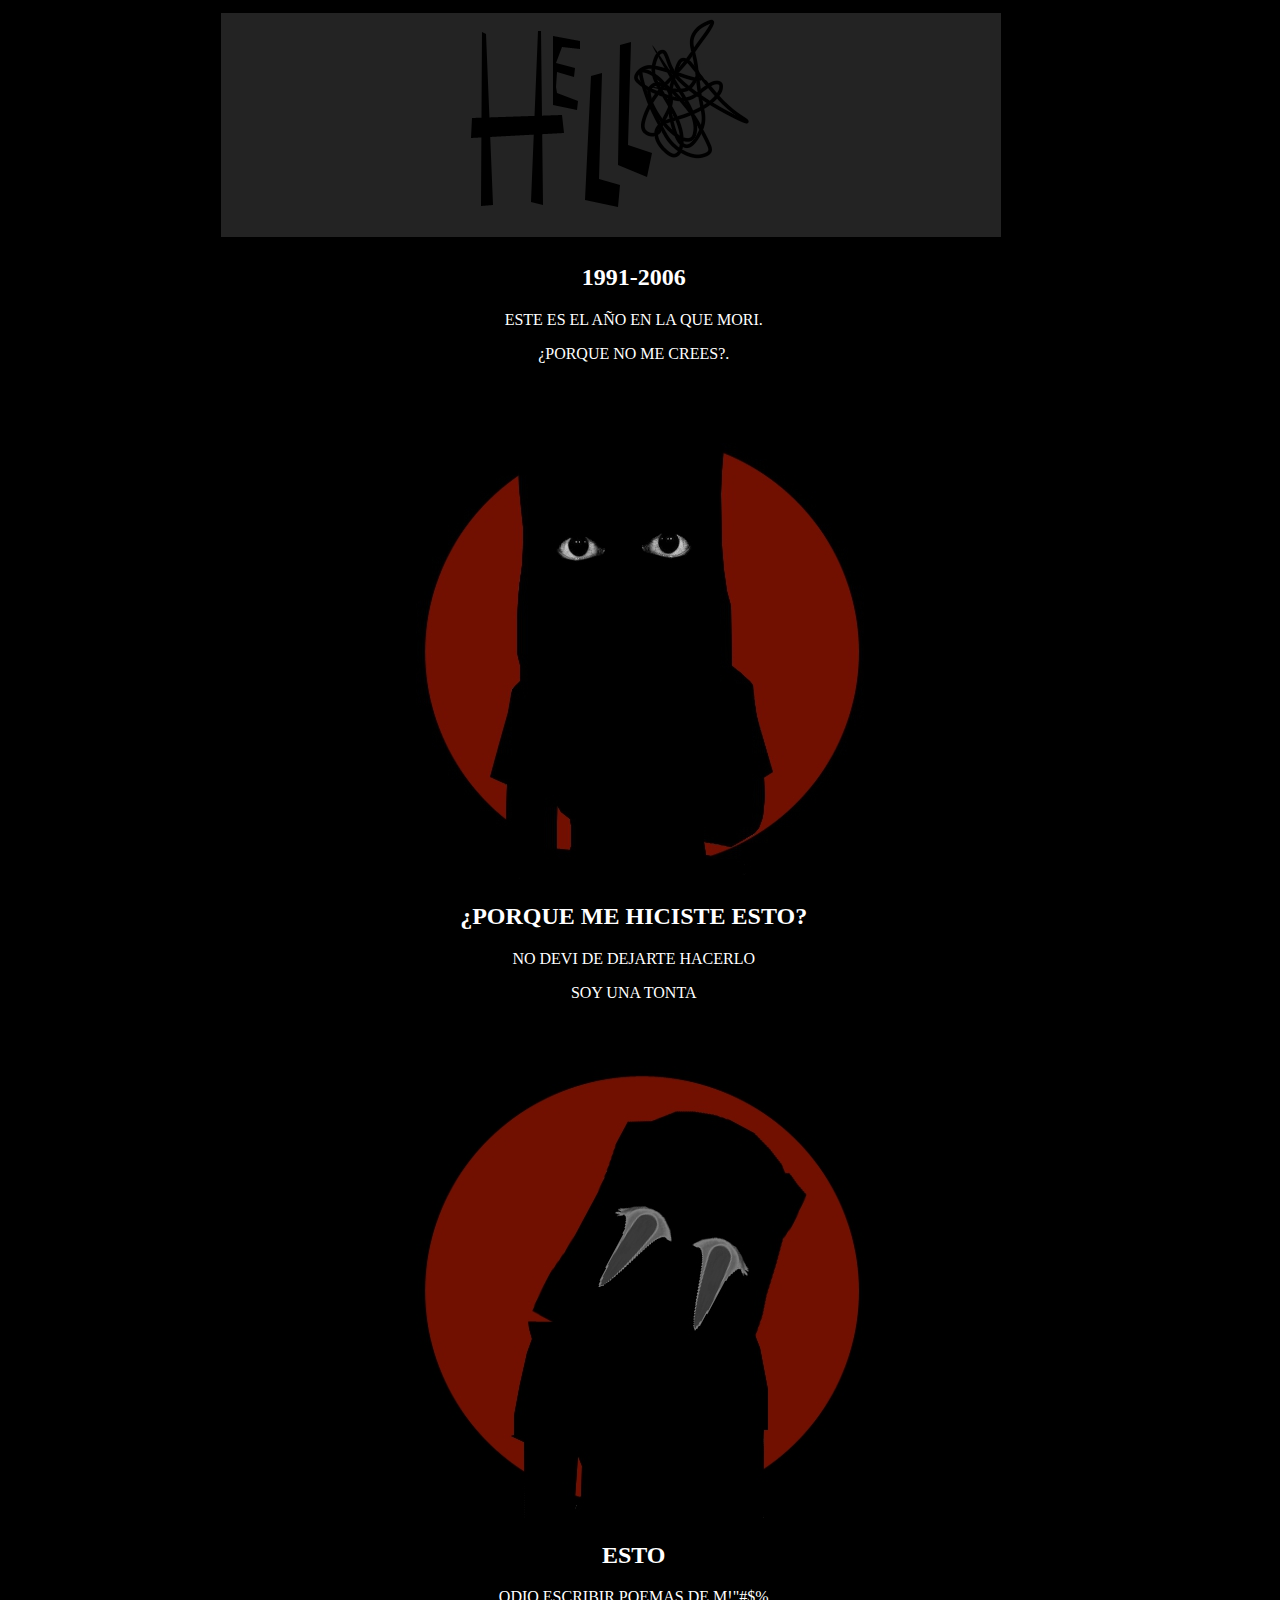
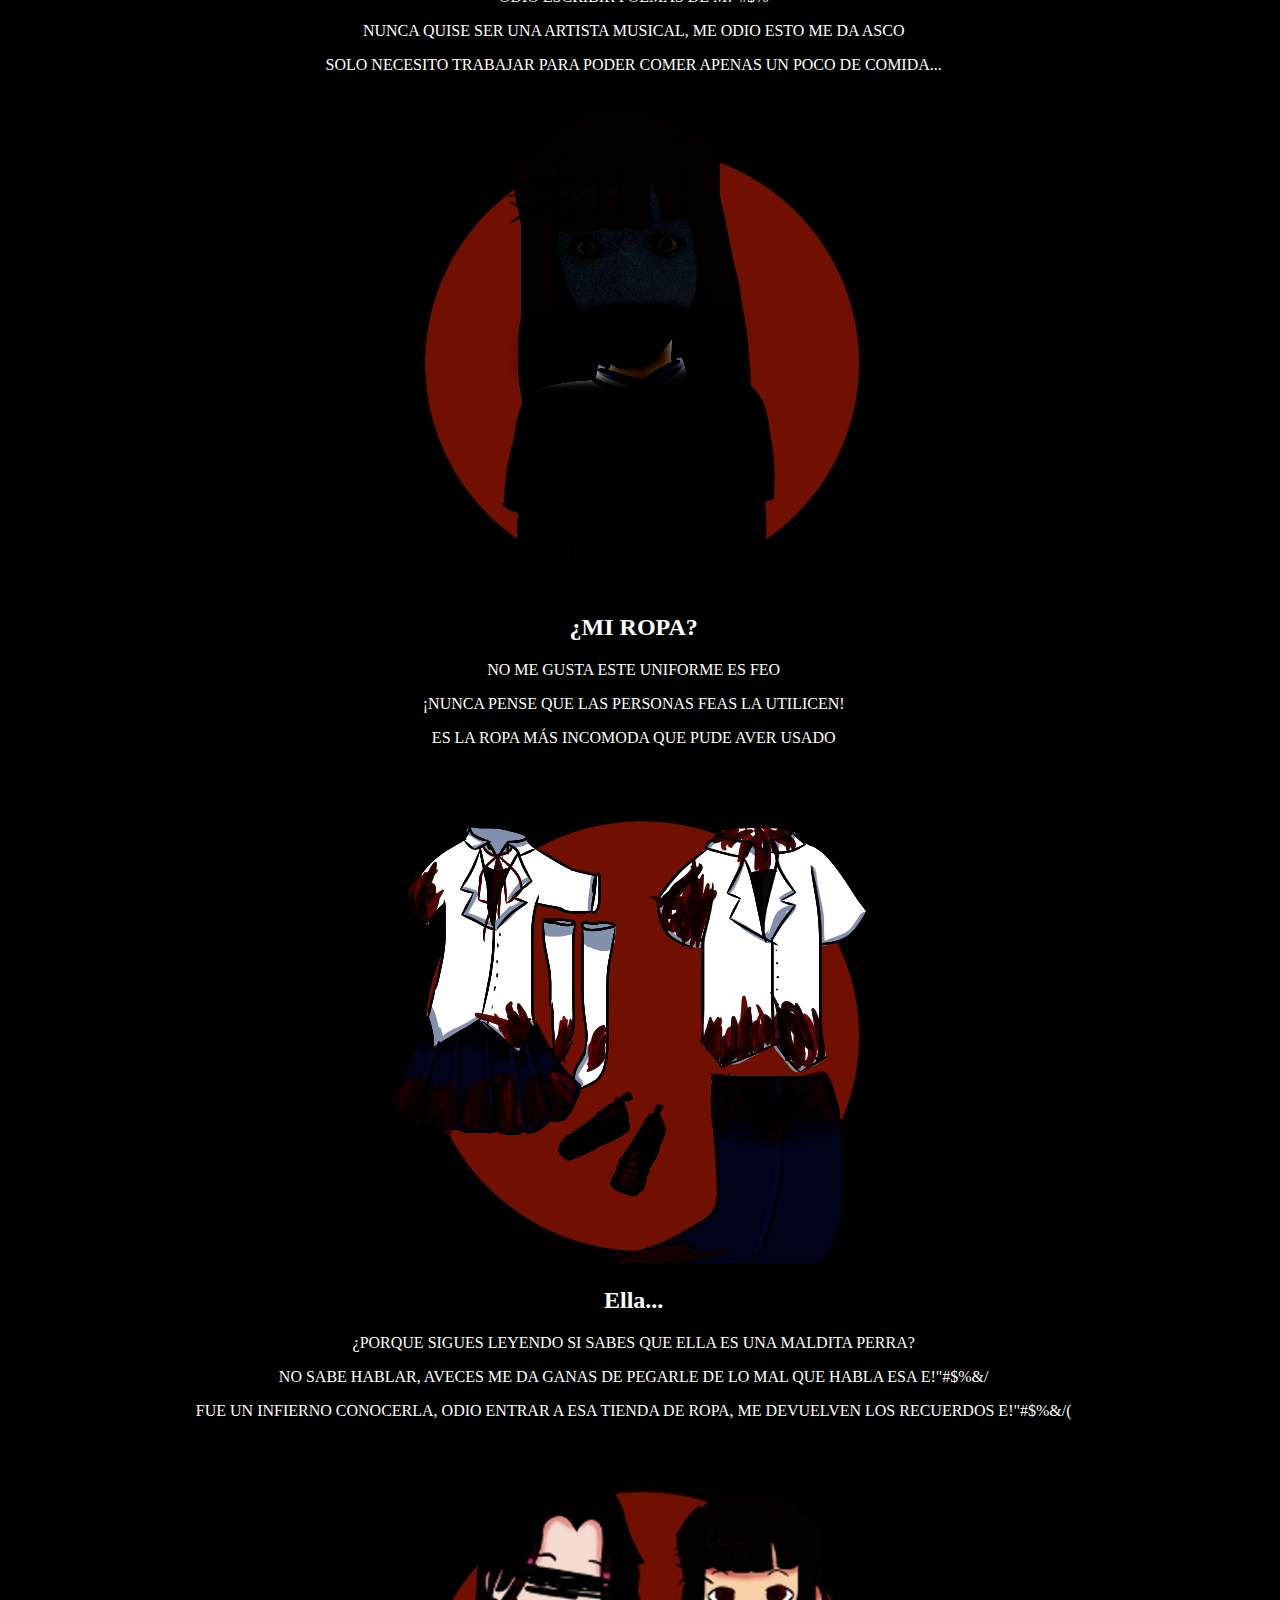
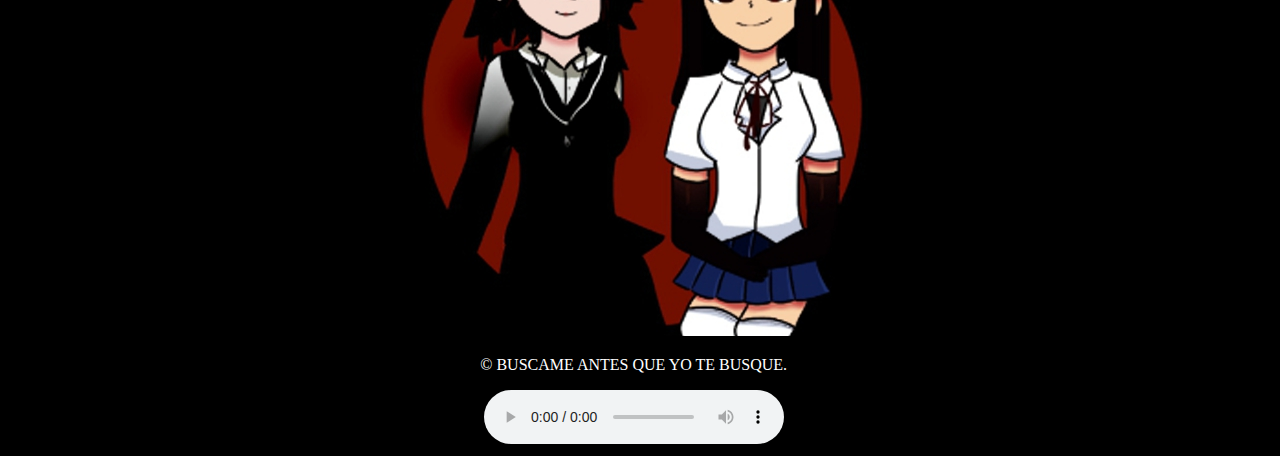
==== hell.html @ 304c25f7 "Add files via upload" ====
<!DOCTYPE html>
<html lang="es">
<head>
    <meta charset="UTF-8">
    <meta name="viewport" content="width=device-width, initial-scale=1.0">
    <title>Que hiciste...</title>
    <link rel="stylesheet" href="styles.css"> <!-- Enlaza tu archivo CSS (opcional) -->
</head>
<body>
    <div class="resolucion">
        <div class="desktop">

        </div>
        <div class="tablet">

        </div>
        <div class="movil">

        </div>
<body background="Pagina/Fondo1.jpg" text="white"> 
    <center><img src="Pagina/Logoh.png" style="width: -600px"></center>
    <header>
        <div src="Pagina/Logo.jpg">
    </header>

    <main>
        <article>
        <center><h2>1991-2006</h2></center>
        <center><p>ESTE ES EL AÑO EN LA QUE MORI.</p></center>
        <center><p>¿PORQUE NO ME CREES?.<p></center>
        <center><img src="Pagina/imagenh.jpg"></center>
        <center><h2>¿PORQUE ME HICISTE ESTO?</h2>
        <center><p>NO DEVI DE DEJARTE HACERLO<p>
        <center><p>SOY UNA TONTA<p></center>
        <center><img src="Pagina/Lilih.jpg"></center>
        </article>

        <center><h2>ESTO</h2></center>
        <center><p>ODIO ESCRIBIR POEMAS DE M!"#$%</p></center>
        <center><p>NUNCA QUISE SER UNA ARTISTA MUSICAL, ME ODIO ESTO ME DA ASCO</p></center>
        <center><p>SOLO NECESITO TRABAJAR PARA PODER COMER APENAS UN POCO DE COMIDA...</p></center>
        <article>
        <center><img src="Pagina/lalih.jpg"></center>

        <article>
        <center><h2>¿MI ROPA?</h2></center>
        <center><p>NO ME GUSTA ESTE UNIFORME ES FEO</p></center>
        <center><P>¡NUNCA PENSE QUE LAS PERSONAS FEAS LA UTILICEN!</P></center>
        <center><P>ES LA ROPA MÁS INCOMODA QUE PUDE AVER USADO</center>
        <center><img src="Pagina/ropah.png"></center>
        <center><h2>Ella...</h2></center>
        <center><p>¿PORQUE SIGUES LEYENDO SI SABES QUE ELLA ES UNA MALDITA PERRA?</p></center>
        <center><p>NO SABE HABLAR, AVECES ME DA GANAS DE PEGARLE DE LO MAL QUE HABLA ESA E!"#$%&/</p></center>
        <center><p>FUE UN INFIERNO CONOCERLA, ODIO ENTRAR A ESA TIENDA DE ROPA, ME DEVUELVEN LOS RECUERDOS E!"#$%&/(</p></center>
        <center><img src="Pagina/2.jpg"></center>
   <center><p>&copy; BUSCAME ANTES QUE YO TE BUSQUE.</p></center>
    </footer>

</body> 

</html>

<center><audio controls>
<source src="Pagina/Lili.mp3"></center>
---- styles.css ----
.resolucion {
    width: 99%;
    text-align: center;
}
/**Movil**/
@media  (max-width: 767px){
    .desktop{
        display: none;

    }
    .tablet{
        display: none;

    }
}
/**Tablet**/
@media  (min-width: 768px) and (max-width: 990px){
    .desktop{
        display: none;
    }
    .movil{
        display: none;        
    }
}
/**Escritorio**/
@media  (min-width: 991px){
    .tablet{
        display: none;
    }
    .movil{
        display: none;
    }
}
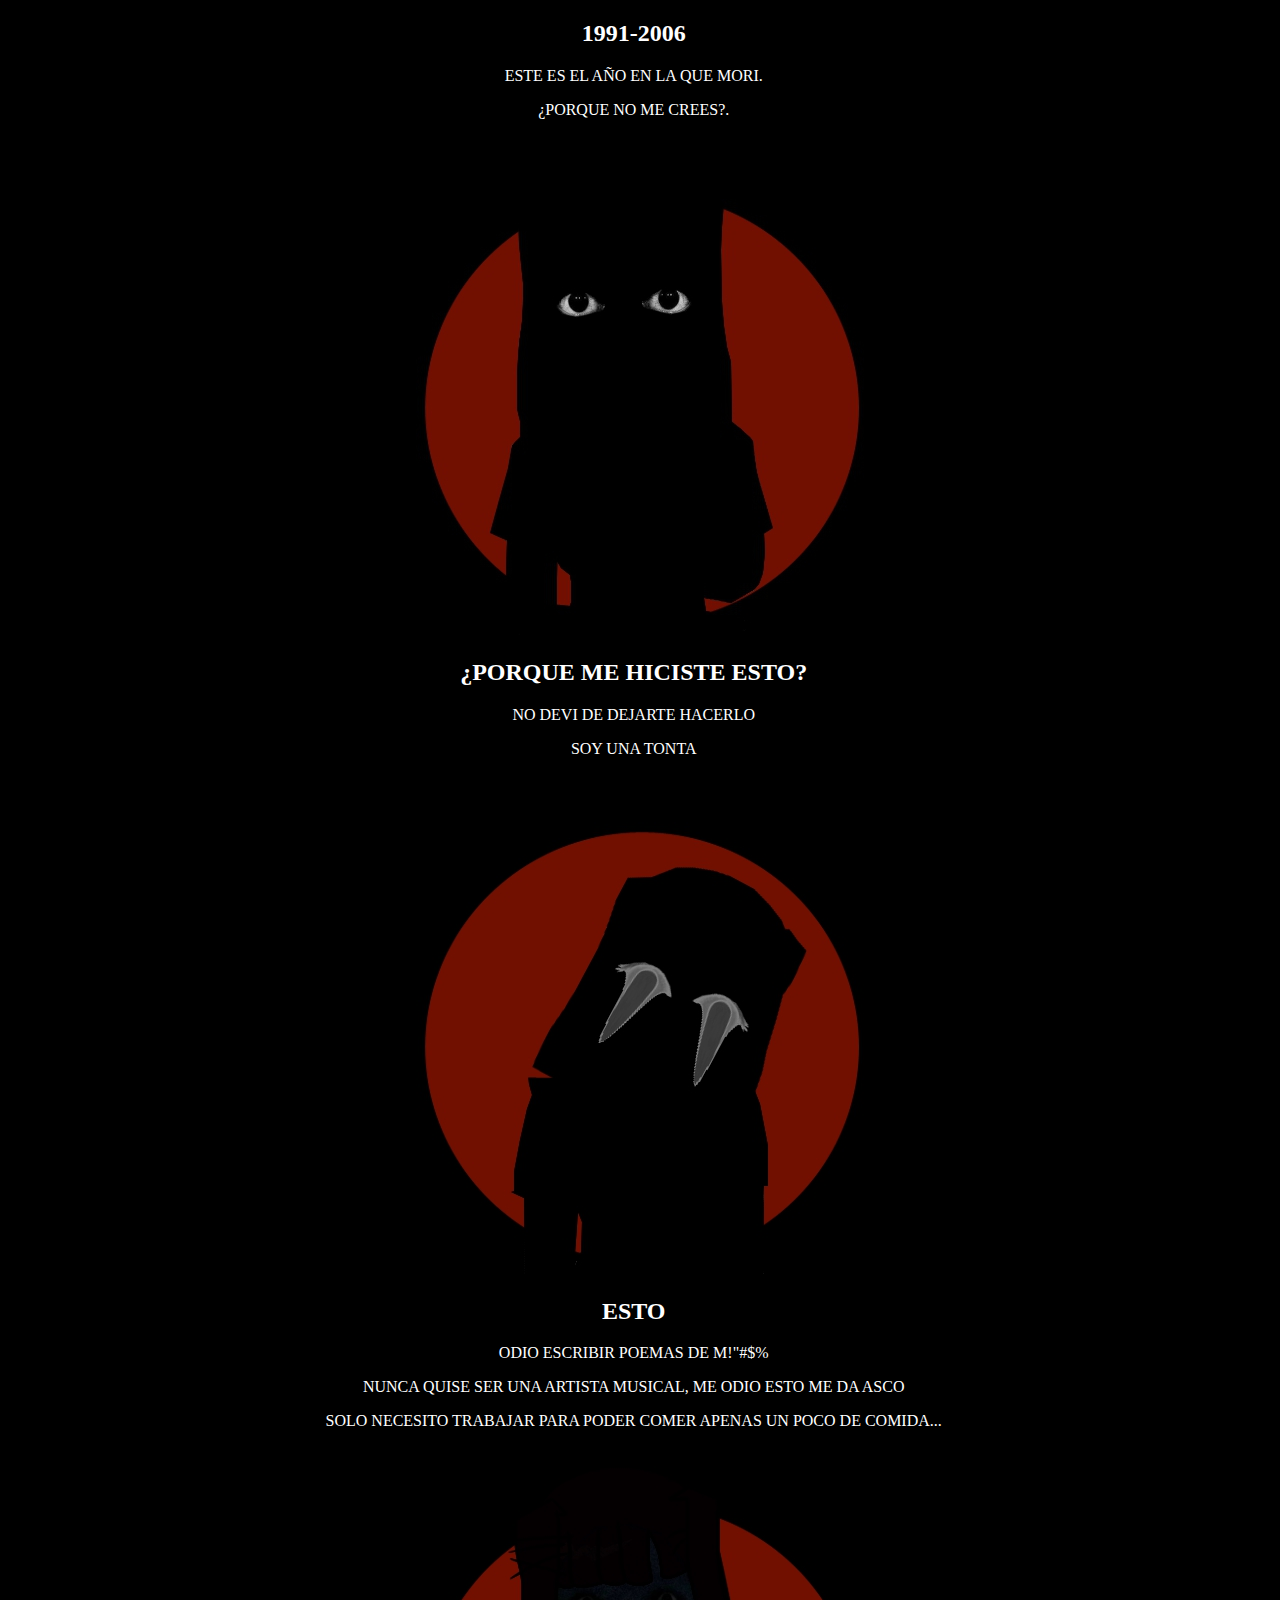
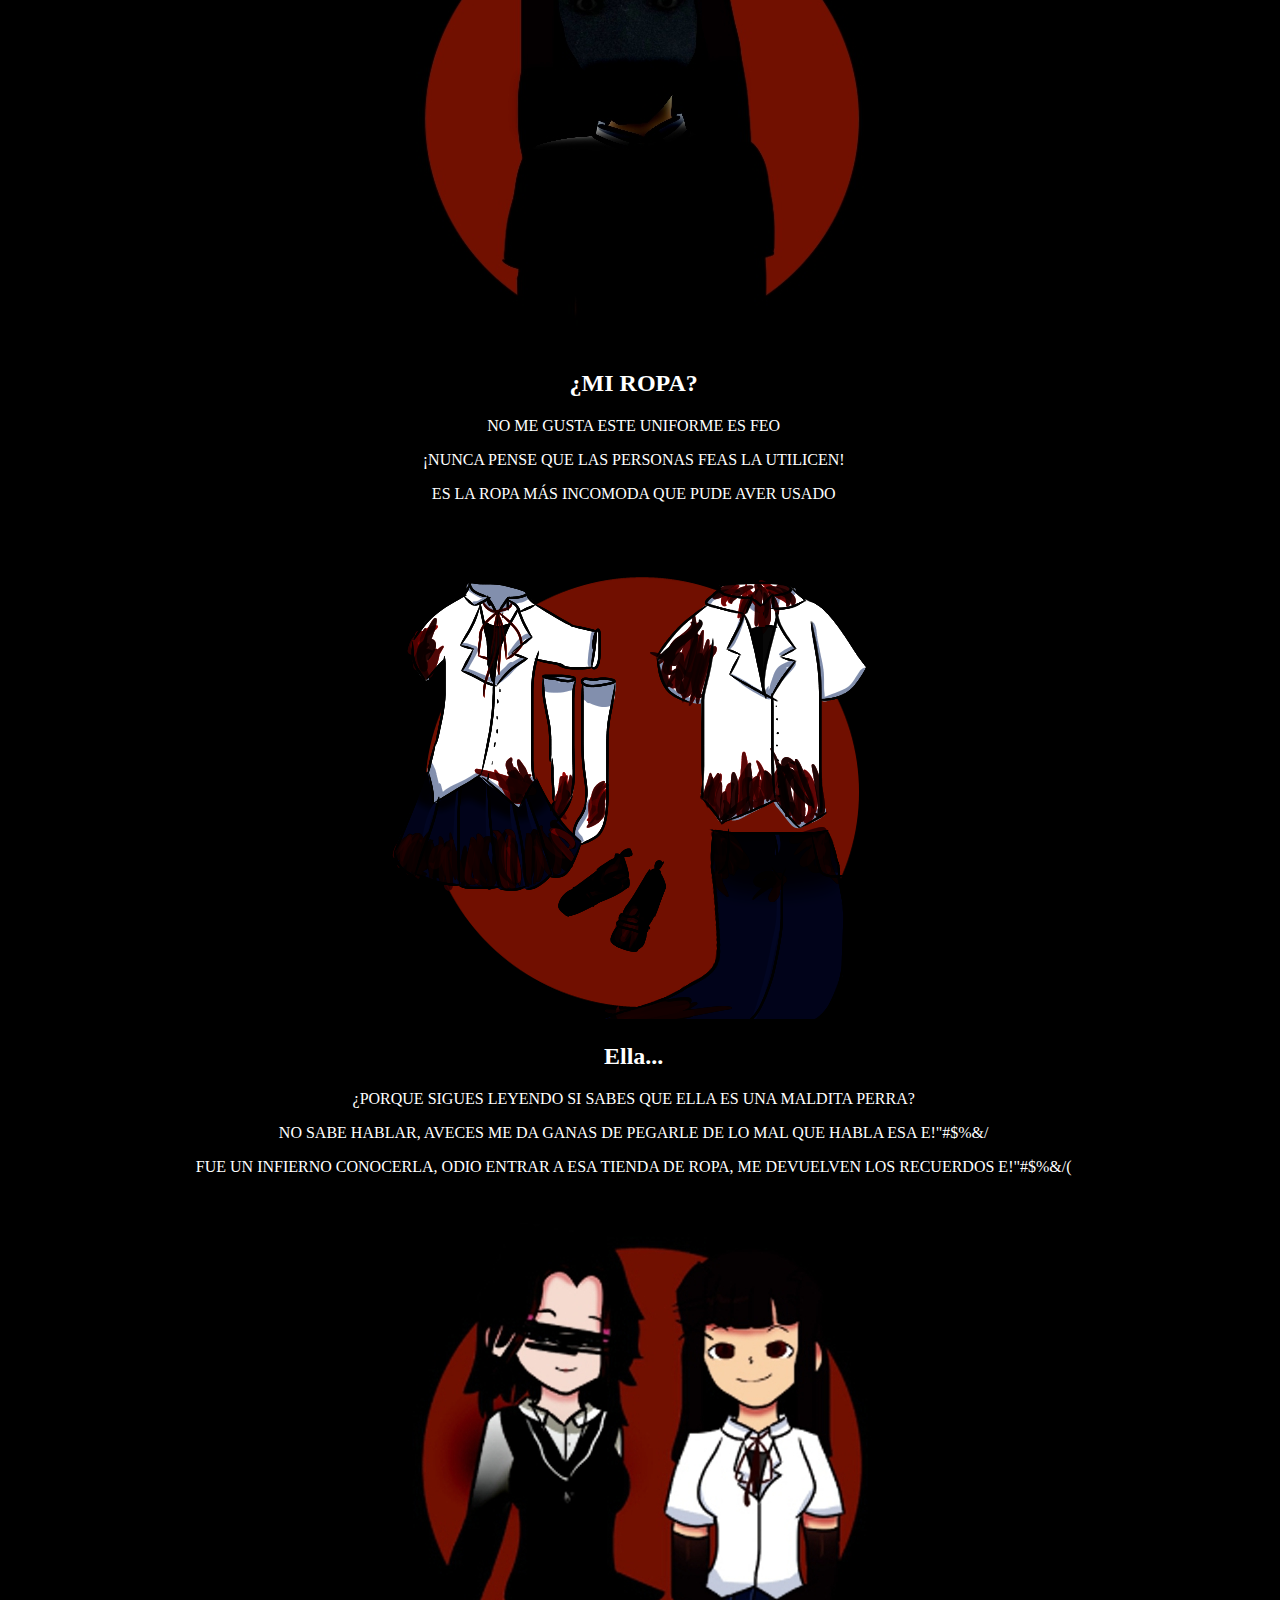
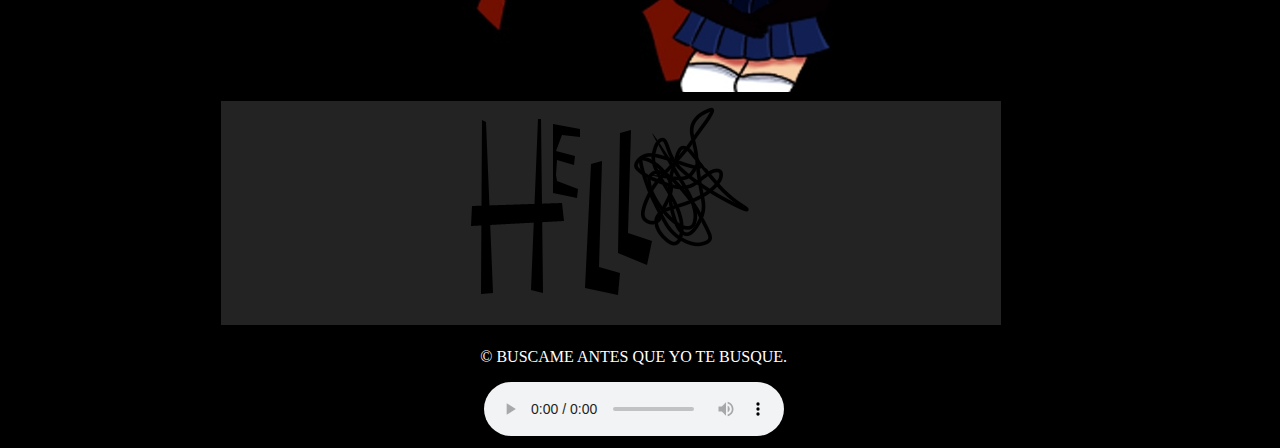
==== commit d0d290ed: "Add files via upload" ====
--- a/hell.html
+++ b/hell.html
@@ -9,23 +9,7 @@
 <body>
     <div class="resolucion">
         <div class="desktop">
-
-        </div>
-        <div class="tablet">
-
-        </div>
-        <div class="movil">
-
-        </div>
-<body background="Pagina/Fondo1.jpg" text="white"> 
-    <center><img src="Pagina/Logoh.png" style="width: -600px"></center>
-    <header>
-        <div src="Pagina/Logo.jpg">
-    </header>
-
-    <main>
-        <article>
-        <center><h2>1991-2006</h2></center>
+            <center><h2>1991-2006</h2></center>
         <center><p>ESTE ES EL AÑO EN LA QUE MORI.</p></center>
         <center><p>¿PORQUE NO ME CREES?.<p></center>
         <center><img src="Pagina/imagenh.jpg"></center>
@@ -53,6 +37,78 @@
         <center><p>NO SABE HABLAR, AVECES ME DA GANAS DE PEGARLE DE LO MAL QUE HABLA ESA E!"#$%&/</p></center>
         <center><p>FUE UN INFIERNO CONOCERLA, ODIO ENTRAR A ESA TIENDA DE ROPA, ME DEVUELVEN LOS RECUERDOS E!"#$%&/(</p></center>
         <center><img src="Pagina/2.jpg"></center>
+
+        </div>
+        <div class="tablet">
+            <center><h2>1991-2006</h2></center>
+        <center><p>ESTE ES EL AÑO EN LA QUE MORI.</p></center>
+        <center><p>¿PORQUE NO ME CREES?.<p></center>
+        <center><img src="Pagina/imagenh.jpg"></center>
+        <center><h2>¿PORQUE ME HICISTE ESTO?</h2>
+        <center><p>NO DEVI DE DEJARTE HACERLO<p>
+        <center><p>SOY UNA TONTA<p></center>
+        <center><img src="Pagina/Lilih.jpg"></center>
+        </article>
+
+        <center><h2>ESTO</h2></center>
+        <center><p>ODIO ESCRIBIR POEMAS DE M!"#$%</p></center>
+        <center><p>NUNCA QUISE SER UNA ARTISTA MUSICAL, ME ODIO ESTO ME DA ASCO</p></center>
+        <center><p>SOLO NECESITO TRABAJAR PARA PODER COMER APENAS UN POCO DE COMIDA...</p></center>
+        <article>
+        <center><img src="Pagina/lalih.jpg"></center>
+
+        <article>
+        <center><h2>¿MI ROPA?</h2></center>
+        <center><p>NO ME GUSTA ESTE UNIFORME ES FEO</p></center>
+        <center><P>¡NUNCA PENSE QUE LAS PERSONAS FEAS LA UTILICEN!</P></center>
+        <center><P>ES LA ROPA MÁS INCOMODA QUE PUDE AVER USADO</center>
+        <center><img src="Pagina/ropah.png"></center>
+        <center><h2>Ella...</h2></center>
+        <center><p>¿PORQUE SIGUES LEYENDO SI SABES QUE ELLA ES UNA MALDITA PERRA?</p></center>
+        <center><p>NO SABE HABLAR, AVECES ME DA GANAS DE PEGARLE DE LO MAL QUE HABLA ESA E!"#$%&/</p></center>
+        <center><p>FUE UN INFIERNO CONOCERLA, ODIO ENTRAR A ESA TIENDA DE ROPA, ME DEVUELVEN LOS RECUERDOS E!"#$%&/(</p></center>
+        <center><img src="Pagina/2.jpg"></center>
+
+        </div>
+        <div class="movil">
+            <center><h2>1991-2006</h2></center>
+        <center><p>ESTE ES EL AÑO EN LA QUE MORI.</p></center>
+        <center><p>¿PORQUE NO ME CREES?.<p></center>
+        <center><img src="Pagina/imagenh.jpg"></center>
+        <center><h2>¿PORQUE ME HICISTE ESTO?</h2>
+        <center><p>NO DEVI DE DEJARTE HACERLO<p>
+        <center><p>SOY UNA TONTA<p></center>
+        <center><img src="Pagina/Lilih.jpg"></center>
+        </article>
+
+        <center><h2>ESTO</h2></center>
+        <center><p>ODIO ESCRIBIR POEMAS DE M!"#$%</p></center>
+        <center><p>NUNCA QUISE SER UNA ARTISTA MUSICAL, ME ODIO ESTO ME DA ASCO</p></center>
+        <center><p>SOLO NECESITO TRABAJAR PARA PODER COMER APENAS UN POCO DE COMIDA...</p></center>
+        <article>
+        <center><img src="Pagina/lalih.jpg"></center>
+
+        <article>
+        <center><h2>¿MI ROPA?</h2></center>
+        <center><p>NO ME GUSTA ESTE UNIFORME ES FEO</p></center>
+        <center><P>¡NUNCA PENSE QUE LAS PERSONAS FEAS LA UTILICEN!</P></center>
+        <center><P>ES LA ROPA MÁS INCOMODA QUE PUDE AVER USADO</center>
+        <center><img src="Pagina/ropah.png"></center>
+        <center><h2>Ella...</h2></center>
+        <center><p>¿PORQUE SIGUES LEYENDO SI SABES QUE ELLA ES UNA MALDITA PERRA?</p></center>
+        <center><p>NO SABE HABLAR, AVECES ME DA GANAS DE PEGARLE DE LO MAL QUE HABLA ESA E!"#$%&/</p></center>
+        <center><p>FUE UN INFIERNO CONOCERLA, ODIO ENTRAR A ESA TIENDA DE ROPA, ME DEVUELVEN LOS RECUERDOS E!"#$%&/(</p></center>
+        <center><img src="Pagina/2.jpg"></center>
+
+        </div>
+<body background="Pagina/Fondo1.jpg" text="white"> 
+    <center><img src="Pagina/Logoh.png" style="width: -600px"></center>
+    <header>
+        <div src="Pagina/Logo.jpg">
+    </header>
+
+    <main>
+        <article>
    <center><p>&copy; BUSCAME ANTES QUE YO TE BUSQUE.</p></center>
     </footer>
 
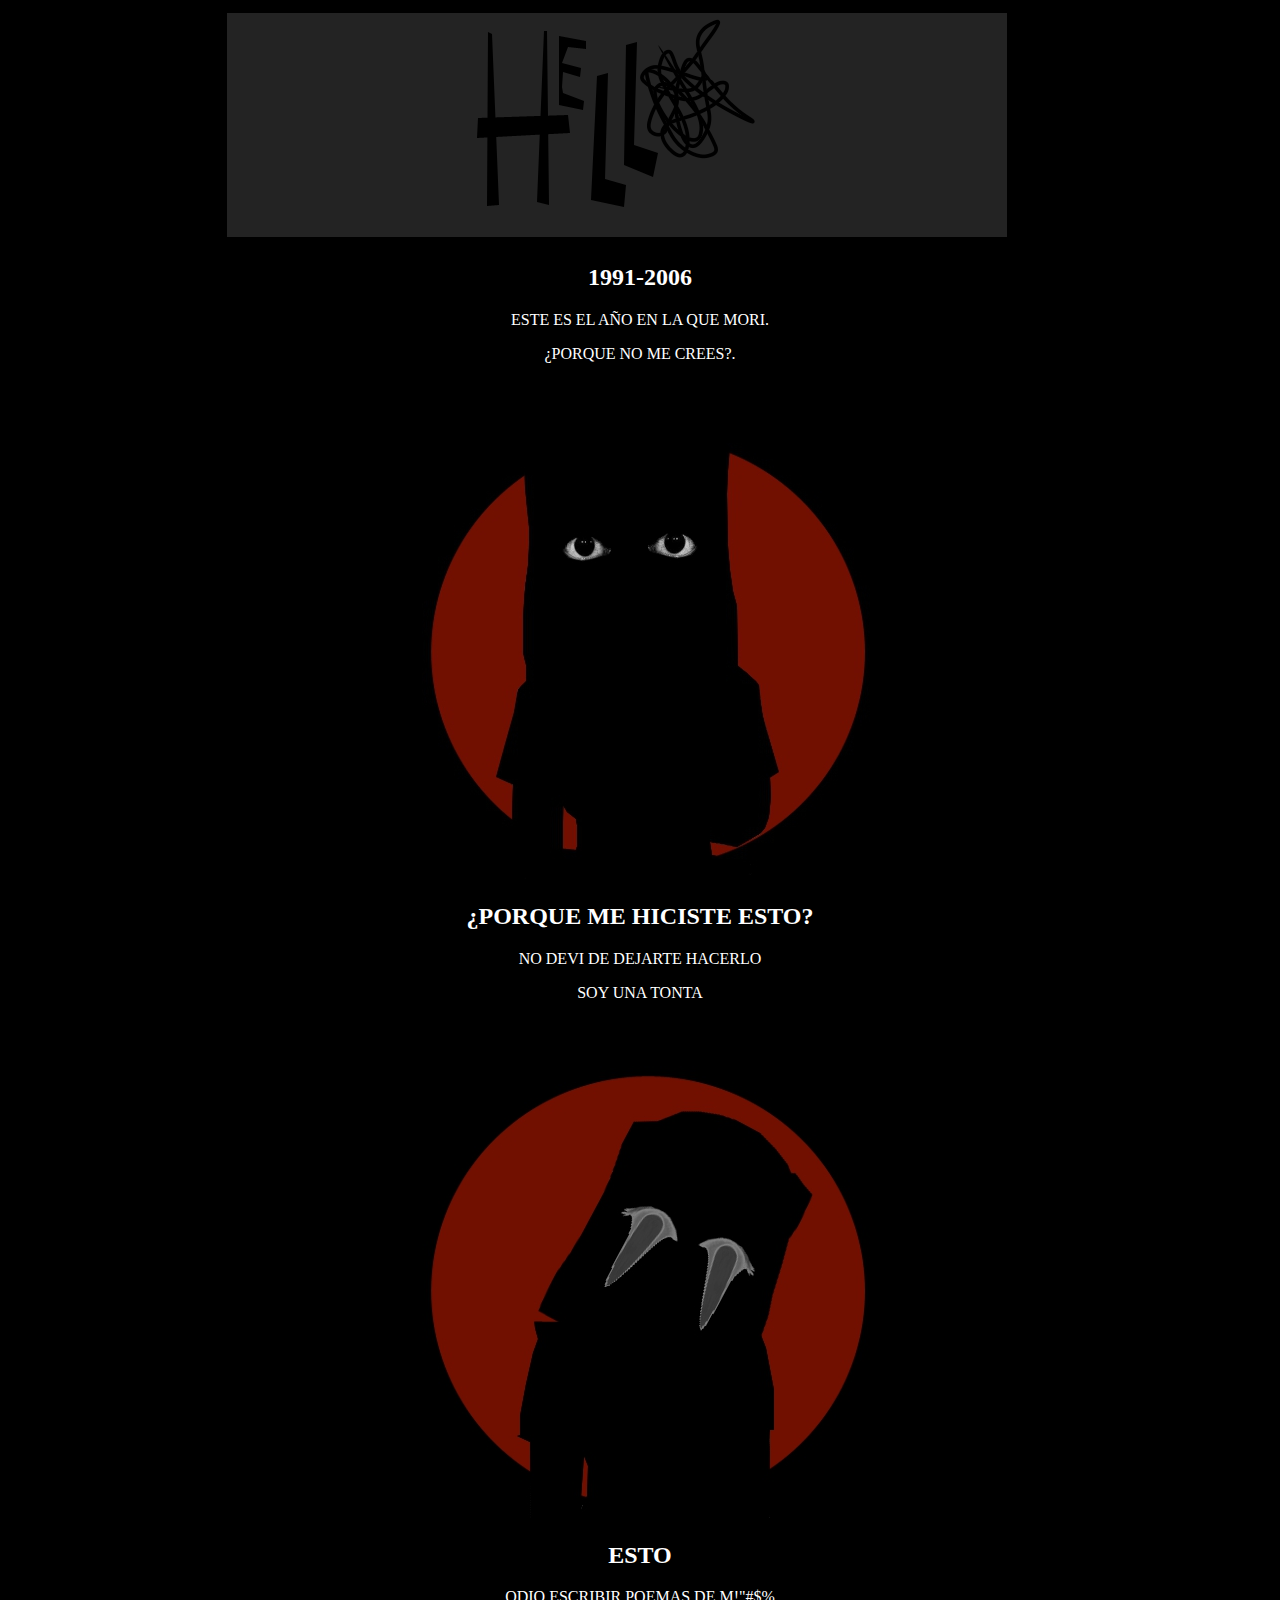
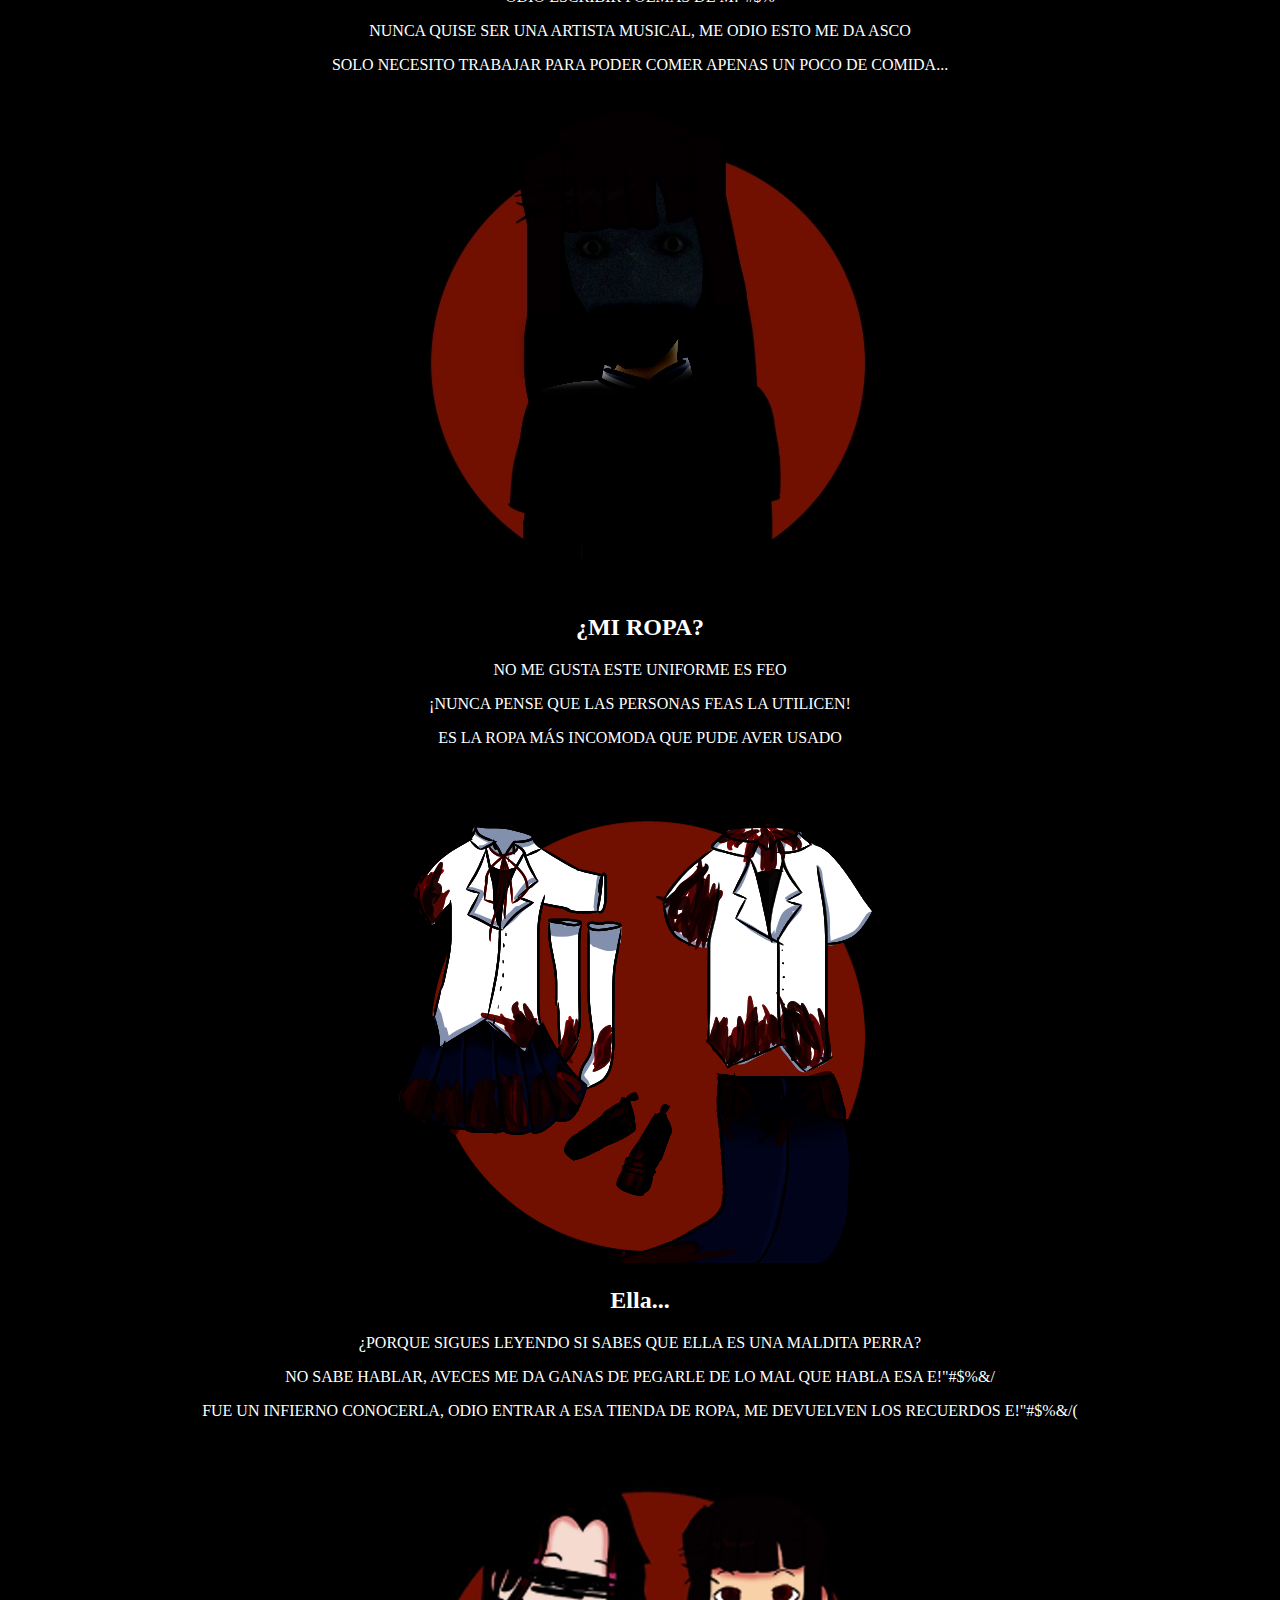
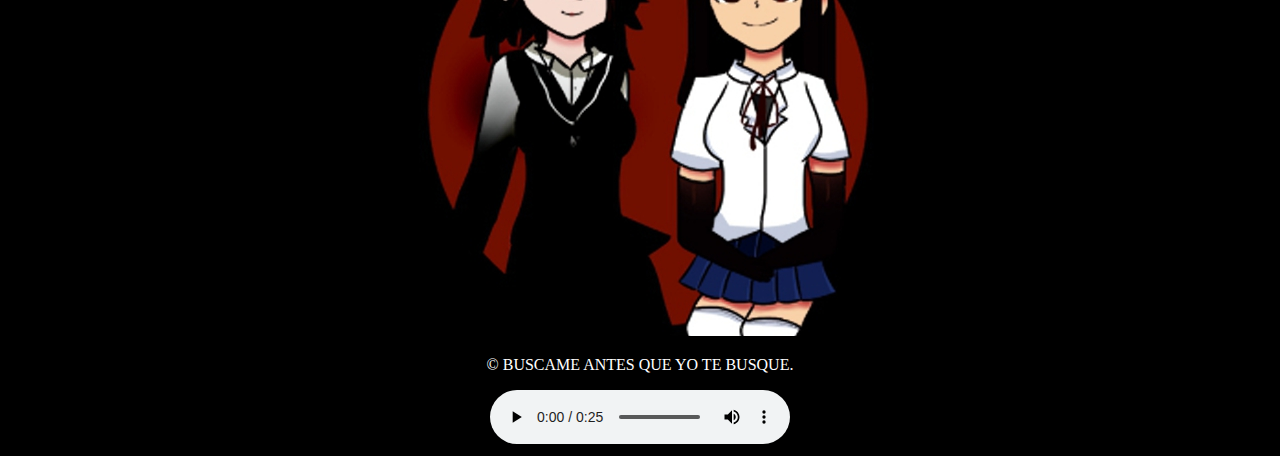
==== commit dfd5a198: "Add files via upload" ====
--- a/hell.html
+++ b/hell.html
@@ -6,10 +6,15 @@
     <title>Que hiciste...</title>
     <link rel="stylesheet" href="styles.css"> <!-- Enlaza tu archivo CSS (opcional) -->
 </head>
-<body>
-    <div class="resolucion">
-        <div class="desktop">
-            <center><h2>1991-2006</h2></center>
+<body background="Pagina/Fondo1.jpg" text="white"> 
+    <center><img src="Pagina/Logoh.png" style="width: -600px"></center>
+    <header>
+        <div src="Pagina/Logo.jpg">
+    </header>
+
+    <main>
+        <article>
+        <center><h2>1991-2006</h2></center>
         <center><p>ESTE ES EL AÑO EN LA QUE MORI.</p></center>
         <center><p>¿PORQUE NO ME CREES?.<p></center>
         <center><img src="Pagina/imagenh.jpg"></center>
@@ -37,80 +42,8 @@
         <center><p>NO SABE HABLAR, AVECES ME DA GANAS DE PEGARLE DE LO MAL QUE HABLA ESA E!"#$%&/</p></center>
         <center><p>FUE UN INFIERNO CONOCERLA, ODIO ENTRAR A ESA TIENDA DE ROPA, ME DEVUELVEN LOS RECUERDOS E!"#$%&/(</p></center>
         <center><img src="Pagina/2.jpg"></center>
-
-        </div>
-        <div class="tablet">
-            <center><h2>1991-2006</h2></center>
-        <center><p>ESTE ES EL AÑO EN LA QUE MORI.</p></center>
-        <center><p>¿PORQUE NO ME CREES?.<p></center>
-        <center><img src="Pagina/imagenh.jpg"></center>
-        <center><h2>¿PORQUE ME HICISTE ESTO?</h2>
-        <center><p>NO DEVI DE DEJARTE HACERLO<p>
-        <center><p>SOY UNA TONTA<p></center>
-        <center><img src="Pagina/Lilih.jpg"></center>
-        </article>
-
-        <center><h2>ESTO</h2></center>
-        <center><p>ODIO ESCRIBIR POEMAS DE M!"#$%</p></center>
-        <center><p>NUNCA QUISE SER UNA ARTISTA MUSICAL, ME ODIO ESTO ME DA ASCO</p></center>
-        <center><p>SOLO NECESITO TRABAJAR PARA PODER COMER APENAS UN POCO DE COMIDA...</p></center>
-        <article>
-        <center><img src="Pagina/lalih.jpg"></center>
-
-        <article>
-        <center><h2>¿MI ROPA?</h2></center>
-        <center><p>NO ME GUSTA ESTE UNIFORME ES FEO</p></center>
-        <center><P>¡NUNCA PENSE QUE LAS PERSONAS FEAS LA UTILICEN!</P></center>
-        <center><P>ES LA ROPA MÁS INCOMODA QUE PUDE AVER USADO</center>
-        <center><img src="Pagina/ropah.png"></center>
-        <center><h2>Ella...</h2></center>
-        <center><p>¿PORQUE SIGUES LEYENDO SI SABES QUE ELLA ES UNA MALDITA PERRA?</p></center>
-        <center><p>NO SABE HABLAR, AVECES ME DA GANAS DE PEGARLE DE LO MAL QUE HABLA ESA E!"#$%&/</p></center>
-        <center><p>FUE UN INFIERNO CONOCERLA, ODIO ENTRAR A ESA TIENDA DE ROPA, ME DEVUELVEN LOS RECUERDOS E!"#$%&/(</p></center>
-        <center><img src="Pagina/2.jpg"></center>
-
-        </div>
-        <div class="movil">
-            <center><h2>1991-2006</h2></center>
-        <center><p>ESTE ES EL AÑO EN LA QUE MORI.</p></center>
-        <center><p>¿PORQUE NO ME CREES?.<p></center>
-        <center><img src="Pagina/imagenh.jpg"></center>
-        <center><h2>¿PORQUE ME HICISTE ESTO?</h2>
-        <center><p>NO DEVI DE DEJARTE HACERLO<p>
-        <center><p>SOY UNA TONTA<p></center>
-        <center><img src="Pagina/Lilih.jpg"></center>
-        </article>
-
-        <center><h2>ESTO</h2></center>
-        <center><p>ODIO ESCRIBIR POEMAS DE M!"#$%</p></center>
-        <center><p>NUNCA QUISE SER UNA ARTISTA MUSICAL, ME ODIO ESTO ME DA ASCO</p></center>
-        <center><p>SOLO NECESITO TRABAJAR PARA PODER COMER APENAS UN POCO DE COMIDA...</p></center>
-        <article>
-        <center><img src="Pagina/lalih.jpg"></center>
-
-        <article>
-        <center><h2>¿MI ROPA?</h2></center>
-        <center><p>NO ME GUSTA ESTE UNIFORME ES FEO</p></center>
-        <center><P>¡NUNCA PENSE QUE LAS PERSONAS FEAS LA UTILICEN!</P></center>
-        <center><P>ES LA ROPA MÁS INCOMODA QUE PUDE AVER USADO</center>
-        <center><img src="Pagina/ropah.png"></center>
-        <center><h2>Ella...</h2></center>
-        <center><p>¿PORQUE SIGUES LEYENDO SI SABES QUE ELLA ES UNA MALDITA PERRA?</p></center>
-        <center><p>NO SABE HABLAR, AVECES ME DA GANAS DE PEGARLE DE LO MAL QUE HABLA ESA E!"#$%&/</p></center>
-        <center><p>FUE UN INFIERNO CONOCERLA, ODIO ENTRAR A ESA TIENDA DE ROPA, ME DEVUELVEN LOS RECUERDOS E!"#$%&/(</p></center>
-        <center><img src="Pagina/2.jpg"></center>
-
-        </div>
-<body background="Pagina/Fondo1.jpg" text="white"> 
-    <center><img src="Pagina/Logoh.png" style="width: -600px"></center>
-    <header>
-        <div src="Pagina/Logo.jpg">
-    </header>
-
-    <main>
-        <article>
    <center><p>&copy; BUSCAME ANTES QUE YO TE BUSQUE.</p></center>
-    </footer>
+    </article>
 
 </body> 
 
--- a/styles.css
+++ b/styles.css
@@ -1,33 +1,4 @@
-.resolucion {
-    width: 99%;
-    text-align: center;
+/* Estilos para pantallas más pequeñas (teléfonos) */
+@media only screen and (max-width: 600px) {
+    /* Agrega tus estilos específicos para pantallas pequeñas aquí */
 }
-/**Movil**/
-@media  (max-width: 767px){
-    .desktop{
-        display: none;
-
-    }
-    .tablet{
-        display: none;
-
-    }
-}
-/**Tablet**/
-@media  (min-width: 768px) and (max-width: 990px){
-    .desktop{
-        display: none;
-    }
-    .movil{
-        display: none;        
-    }
-}
-/**Escritorio**/
-@media  (min-width: 991px){
-    .tablet{
-        display: none;
-    }
-    .movil{
-        display: none;
-    }
-}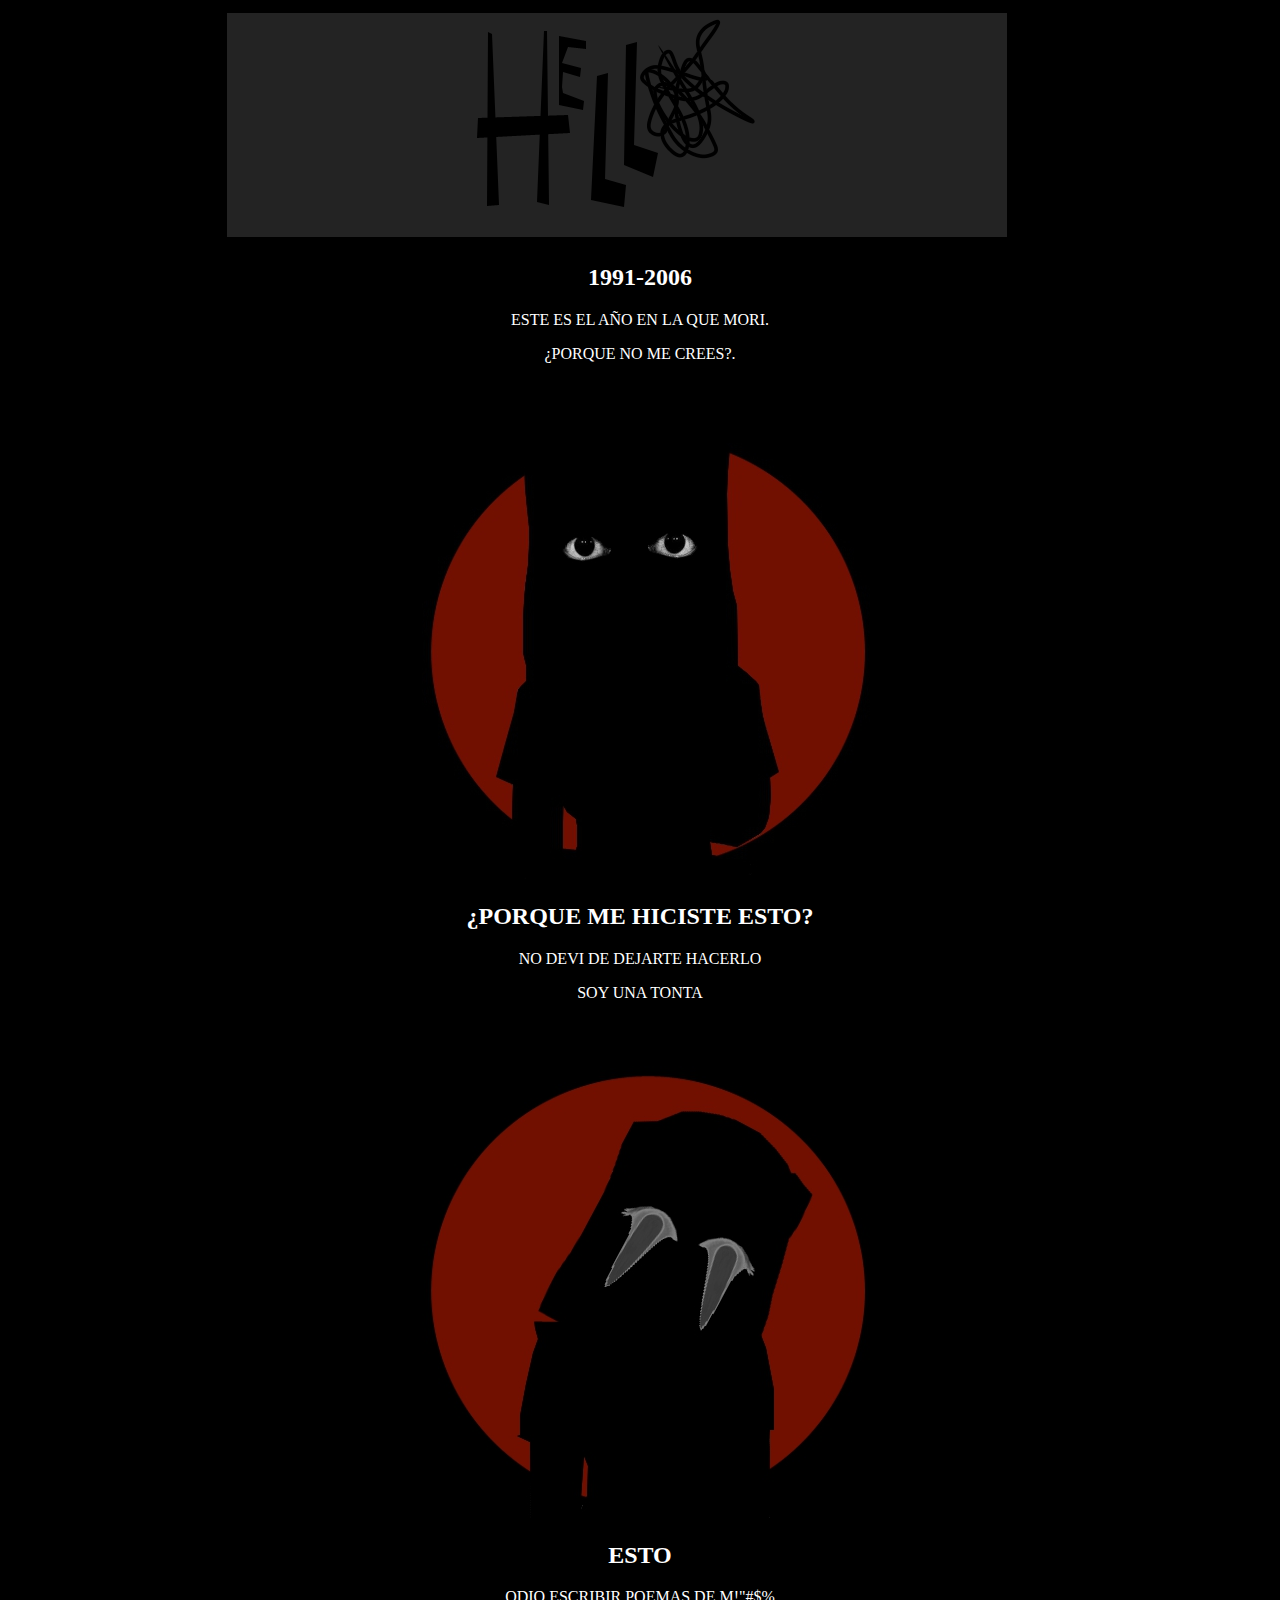
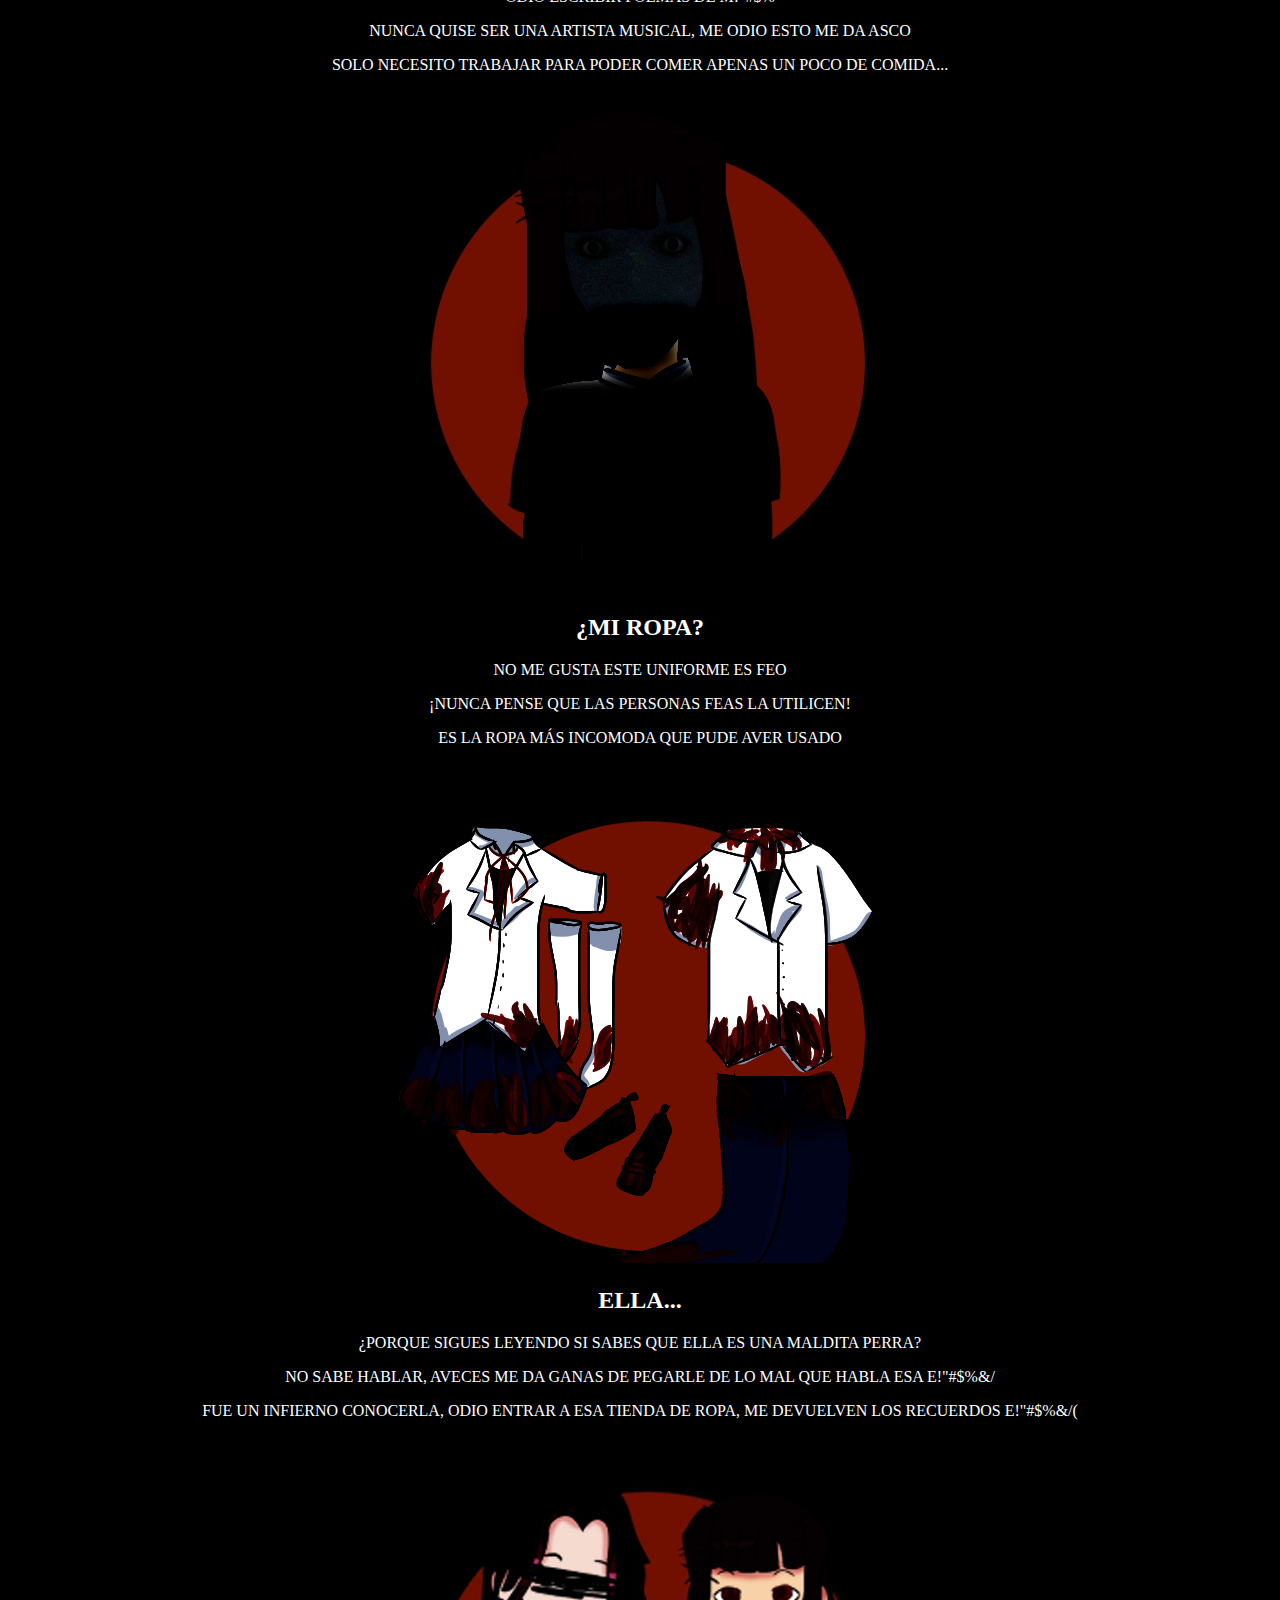
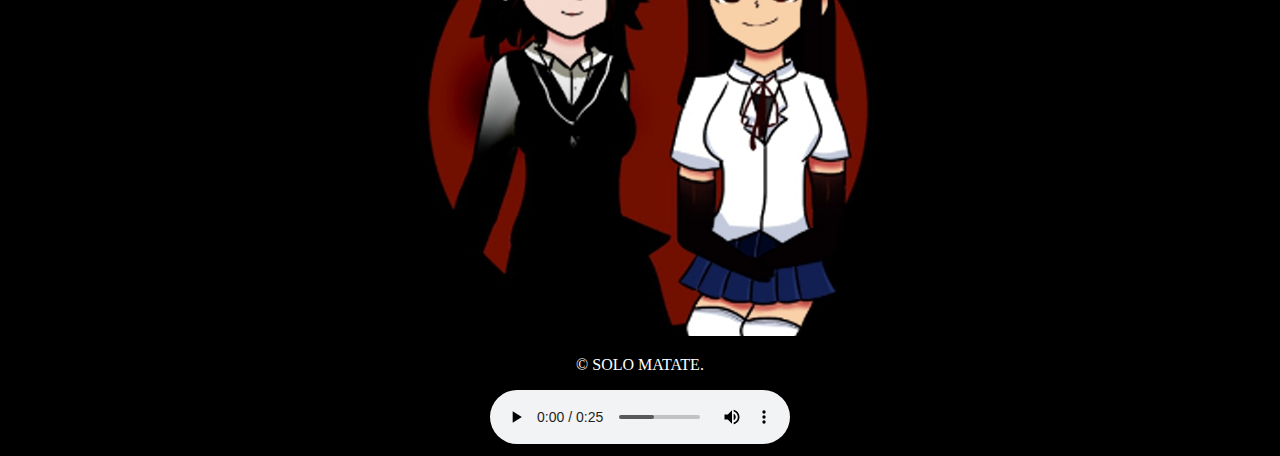
==== commit abde8f96: "Add files via upload" ====
--- a/hell.html
+++ b/hell.html
@@ -37,13 +37,14 @@
         <center><P>¡NUNCA PENSE QUE LAS PERSONAS FEAS LA UTILICEN!</P></center>
         <center><P>ES LA ROPA MÁS INCOMODA QUE PUDE AVER USADO</center>
         <center><img src="Pagina/ropah.png"></center>
-        <center><h2>Ella...</h2></center>
+        <center><h2>ELLA...</h2></center>
         <center><p>¿PORQUE SIGUES LEYENDO SI SABES QUE ELLA ES UNA MALDITA PERRA?</p></center>
         <center><p>NO SABE HABLAR, AVECES ME DA GANAS DE PEGARLE DE LO MAL QUE HABLA ESA E!"#$%&/</p></center>
         <center><p>FUE UN INFIERNO CONOCERLA, ODIO ENTRAR A ESA TIENDA DE ROPA, ME DEVUELVEN LOS RECUERDOS E!"#$%&/(</p></center>
         <center><img src="Pagina/2.jpg"></center>
-   <center><p>&copy; BUSCAME ANTES QUE YO TE BUSQUE.</p></center>
-    </article>
+
+   <center><p>&copy; SOLO MATATE.</p></center>
+    </footer>
 
 </body> 
 
--- a/styles.css
+++ b/styles.css
@@ -1,4 +1,4 @@
 /* Estilos para pantallas más pequeñas (teléfonos) */
 @media only screen and (max-width: 600px) {
     /* Agrega tus estilos específicos para pantallas pequeñas aquí */
-}
+}